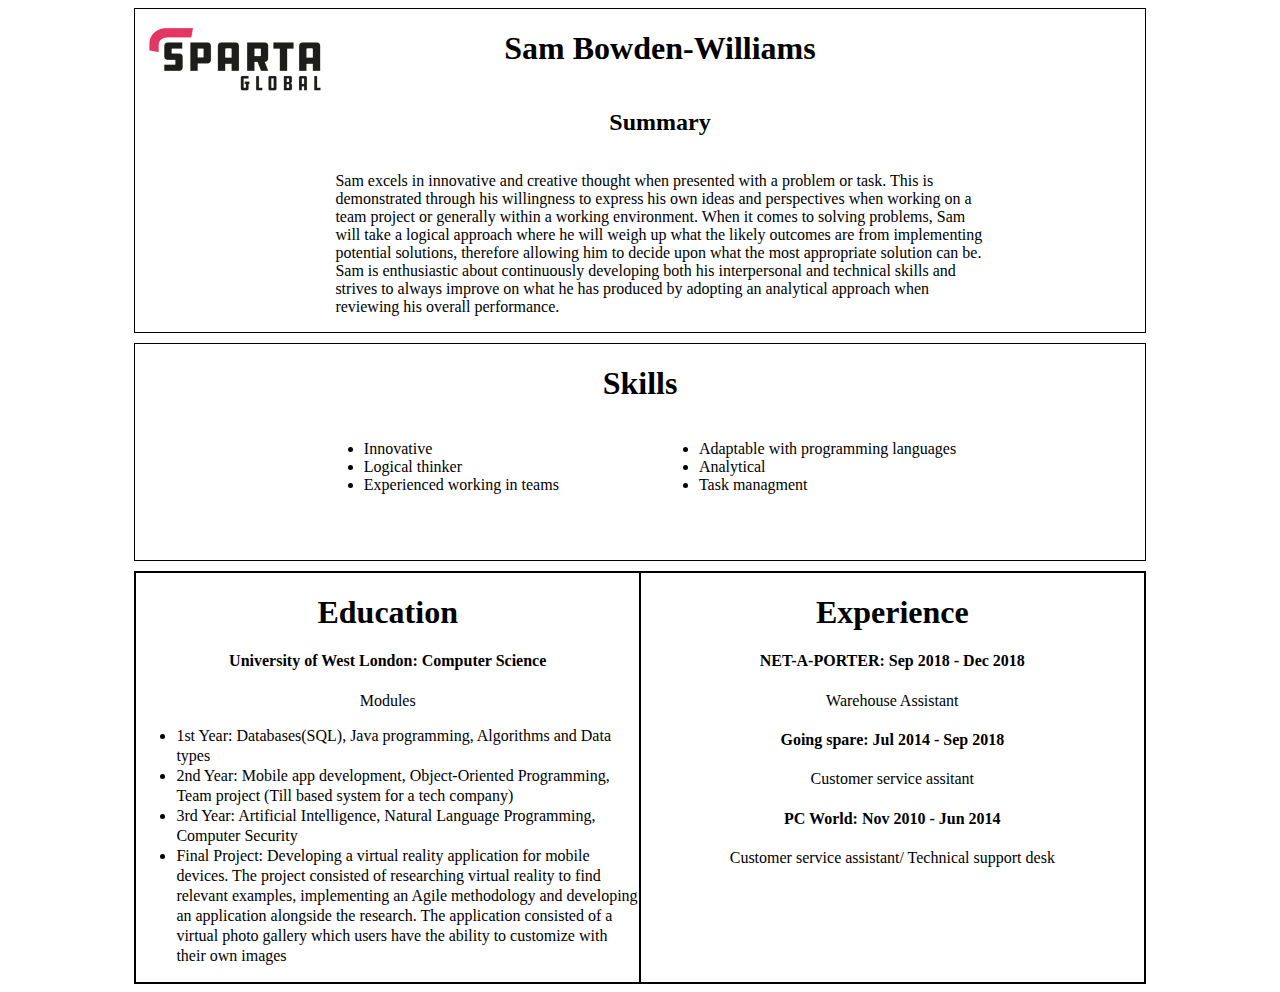
==== index.html @ 55a28b84 "first commit, add files to repo" ====
<!DOCTYPE html>
<html>
<head>
    <meta charset="utf-8" />
    <meta http-equiv="X-UA-Compatible" content="IE=edge">
    <title>Page Title</title>
    <meta name="viewport" content="width=device-width, initial-scale=1">
    <link rel="stylesheet" type="text/css" media="screen" href="css/main.css" />
</head>
<body>

    <div class="outerDiv">

        <div class="headerContainer">
            <div>
                <img class ="headerImg" src="img/sparts.png" alt="">
            </div>
            
            <div class = "titleSumContainer">
                <div>
                    <h1>Sam Bowden-Williams</h1>
                </div>
                <div>
                    <h2>Summary</h2>
                </div>
                <div>
                    <p>Sam excels in innovative and creative thought when presented with a problem or task. This is demonstrated through his willingness to express his own ideas and perspectives when working on a team project or generally within a working environment. When it comes to solving problems, Sam will take a logical approach where he will weigh up what the likely outcomes are from implementing potential solutions, therefore allowing him to decide upon what the most appropriate solution can be. Sam is enthusiastic about continuously developing both his interpersonal and technical skills and strives to always improve on what he has produced by adopting an analytical approach when reviewing his overall performance.</p>
                </div>
                
            </div>
           
        </div>

        <div class ="skillsContainer">
            <div>
                <h1>Skills</h1>
            </div>
            <div class ="listItemsContainer">
                <div>
                    <ul>
                        <li>Innovative</li>
                        <li>Logical thinker</li>
                        <li>Experienced working in teams</li>
                        
                    </ul>
                </div>

                <div>
                    <ul>
                        <li>Adaptable with programming languages</li>
                        <li>Analytical</li>
                        <li>Task managment</li>
                    </ul>
                </div>
            </div>

        </div>

        <div class = "edExContainer">

            <div>
                <h1>Education</h1>
                <h4>University of West London: Computer Science</h4>
                <span>Modules</span>
                <ul>
                    <li>1st Year: Databases(SQL), Java programming, Algorithms and Data types</li>
                    <li>2nd Year: Mobile app development, Object-Oriented Programming, Team project (Till based system for a tech company)</li>
                    <li>3rd Year: Artificial Intelligence, Natural Language Programming, Computer Security</li>
                    <li>Final Project: Developing a virtual reality application for mobile devices. The project consisted of researching virtual reality to find relevant examples, implementing an Agile methodology and developing an application alongside the research. The application consisted of a virtual photo gallery which users have the ability to customize with their own images</li>
                </ul>
            </div>

            <div>
                <h1>Experience</h1>
                <div>
                    <h4>NET-A-PORTER: Sep 2018 - Dec 2018</h4>
                    <p>Warehouse Assistant</p>
                </div>

                <div>
                    <h4>Going spare: Jul 2014 - Sep 2018</h4>
                    <p>Customer service assitant</p>

                </div>

                <div>
                    <h4>PC World: Nov 2010 - Jun 2014</h4>
                    <p>Customer service assistant/ Technical support desk</p>
                </div>
            </div>

        
                    

        </div>





    </div>
    
</body>
</html>
---- css/main.css ----
.outerDiv{
    margin-right: 10%;
    margin-left: 10%;
}

*{
    box-sizing: border-box;
}

.headerContainer{
    display: flex;
    border: 1px solid black;
    height: auto;
    width: auto;
}


.headerImg{
    height: 100px;
    width: 200px;

}

.titleSumContainer{
    display: flex;
    flex-direction: column;;
    text-align: center;
    margin-right: 160px;
}

.titleSumContainer h2{
    
}

.titleSumContainer p{

    text-align: left;
    
}



.skillsContainer{
    display: flex;
    flex-direction: column;
    border: 1px solid black;
    width: auto;
    height: auto;
    margin-top: 10px;
    text-align: center;
    justify-content: center;


}

.skillsContainer h1{
    
    
}

.listItemsContainer{

    display: flex;
    justify-content: center;
    text-align: left;
    margin-top: -50px;
   
}

.listItemsContainer div{
    margin: 50px;
}

.edExContainer{
    display: flex;
    border: 1px solid black;
    text-align: center;
    justify-content: center;
    height: auto;
    margin-top: 10px;
}

.edExContainer > div{
    border: 1px solid black;
    width: 50%;
    justify-content: center;
}

.edExContainer ul{
    text-align: left;
    line-height: 20px;
}

@media all and (max-width: 600px){
    .outerDiv * {
        display: flex;
        flex-flow: column;  
        height: auto;
        width: auto;
    }
    .edExContainer > div{
        width: auto;
    }

    .titleSumContainer{
        margin: 0;
    }
    .skillsContainer div{
        margin: 0px;
    }
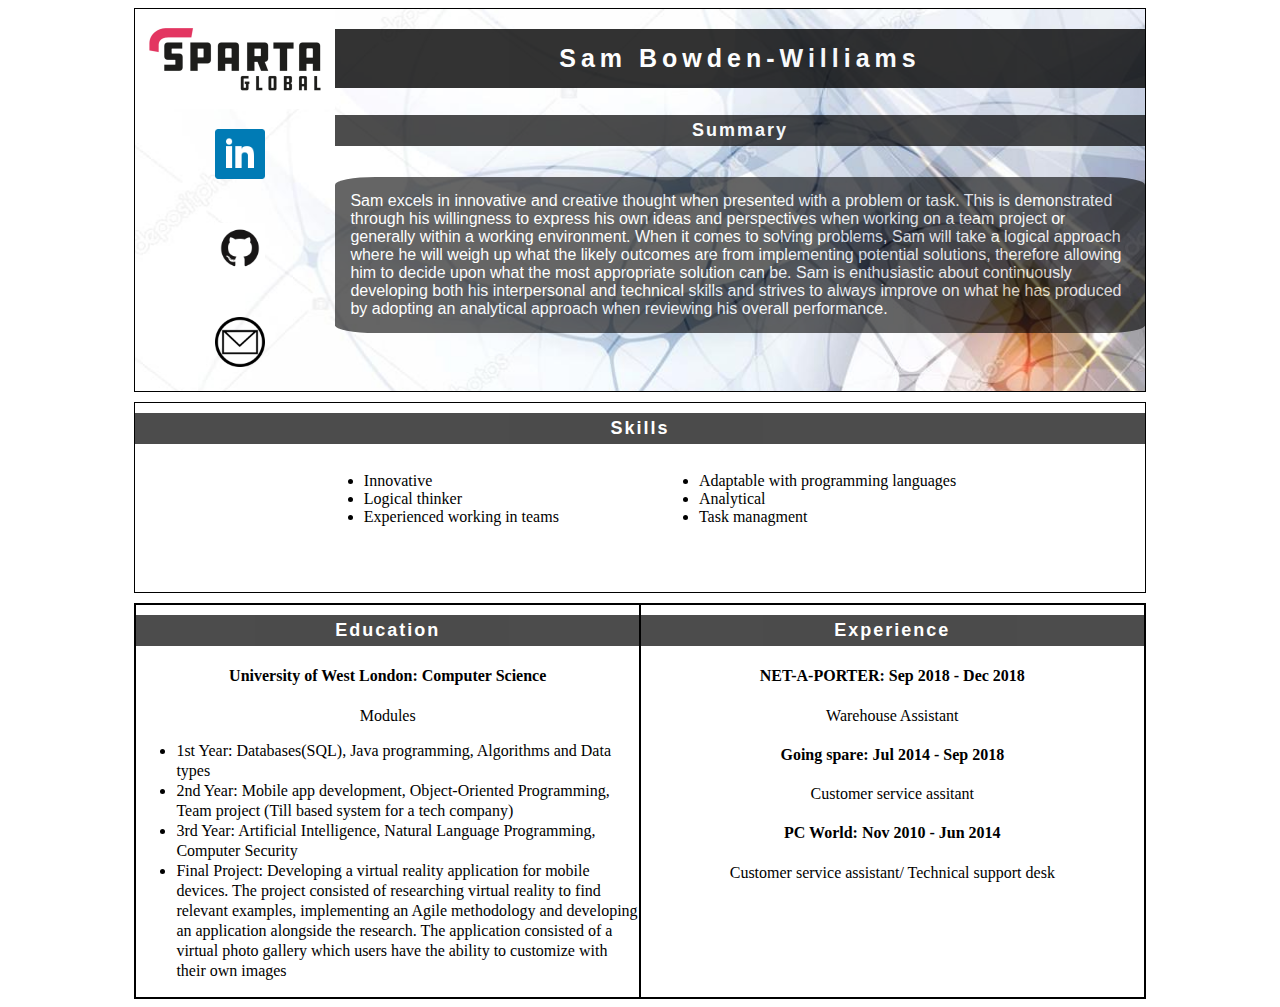
==== commit b6a6208e: "Added responsive logo's, background images and added css classes to headers and paragraphs" ====
--- a/index.html
+++ b/index.html
@@ -12,11 +12,19 @@
     <div class="outerDiv">
 
         <div class="headerContainer">
-            <div>
+            
+            <div class="imgContainer">
                 <img class ="headerImg" src="img/sparts.png" alt="">
+                <div class ="imgLinkContainer">
+                    <a href="#"><img class ="imgLinks" src="img/linkedin.png" alt=""></a>
+                    <a href="#"><img class ="imgLinks" src="img/GitHub-Mark.png" alt=""></a>
+                    <a href="#"><img class ="imgLinks" src="img/email-logo-as-hi.png" alt=""></a>
+                    
+                </div>
             </div>
             
-            <div class = "titleSumContainer">
+            
+            <div class = "sumContainer">
                 <div>
                     <h1>Sam Bowden-Williams</h1>
                 </div>
--- a/css/main.css
+++ b/css/main.css
@@ -1,10 +1,27 @@
+*{
+    box-sizing: border-box;
+}
+
 .outerDiv{
     margin-right: 10%;
     margin-left: 10%;
 }
 
-*{
-    box-sizing: border-box;
+.imgContainer{
+    display: flex;
+    flex-direction: column;
+}
+
+.imgLinkContainer{
+    display: flex;
+    flex-direction: column;
+}
+
+.imgLinks{
+    height: 50px;
+    width: 50px;
+    margin: 20px;
+    margin-left: 80px;
 }
 
 .headerContainer{
@@ -12,6 +29,8 @@
     border: 1px solid black;
     height: auto;
     width: auto;
+    background-image: url(../img/depositphotos_99798984-stock-illustration-abstract-digital-web-site-header.jpg);
+    background-size: cover;
 }
 
 
@@ -21,20 +40,44 @@
 
 }
 
-.titleSumContainer{
+.sumContainer{
     display: flex;
     flex-direction: column;;
     text-align: center;
-    margin-right: 160px;
-}
-
-.titleSumContainer h2{
-    
-}
-
-.titleSumContainer p{
-
+    transition: 1s;
+    margin: 0;
+    margin-top: 10px;
+}
+.sumContainer h1{
+    margin-top: 10px;
+    background-color: black;
+    padding: 15px;
+    font-size: 25px;
+    letter-spacing: 5px;
+    font-family: sans-serif;
+    color: white;
+    opacity: 0.80;
+}
+
+.sumContainer h2{
+    margin-top: 10px;
+    background-color: black;
+    padding: 5px;
+    font-size: 18px;
+    letter-spacing: 2px;
+    font-family: sans-serif;
+    color: white;
+    opacity: 0.70;
+}
+.sumContainer p{
+    background-color: black;
+    padding: 15px;
+    font-family: sans-serif;
+    color: white;
+    border-radius: 5%;
+    opacity: 0.6;
     text-align: left;
+    transition: 1s;
     
 }
 
@@ -54,7 +97,14 @@
 }
 
 .skillsContainer h1{
-    
+    margin-top: 10px;
+    background-color: black;
+    padding: 5px;
+    font-size: 18px;
+    letter-spacing: 2px;
+    font-family: sans-serif;
+    color: white;
+    opacity: 0.70;
     
 }
 
@@ -71,6 +121,18 @@
     margin: 50px;
 }
 
+.listItemsContainer li{
+    text-decoration: none;
+}
+
+.listItemsContainer li:hover{
+    font-weight: bold;
+    transition: 1s; 
+    
+    
+
+}
+
 .edExContainer{
     display: flex;
     border: 1px solid black;
@@ -78,6 +140,18 @@
     justify-content: center;
     height: auto;
     margin-top: 10px;
+}
+
+.edExContainer h1{
+    margin-top: 10px;
+    background-color: black;
+    padding: 5px;
+    font-size: 18px;
+    letter-spacing: 2px;
+    font-family: sans-serif;
+    color: white;
+    opacity: 0.70;
+
 }
 
 .edExContainer > div{
@@ -104,24 +178,45 @@
 
     .titleSumContainer{
         margin: 0;
+
+
     }
     .skillsContainer div{
         margin: 0px;
     }
-    
-    
-
-
-
-
-
-
-
-
-
-
-
-
-
-
-
+
+    .headerContainer{
+        background-image: url(../img/depositphotos_99798984-stock-illustration-abstract-digital-web-site-header.jpg)
+    }
+
+    .sumContainer{
+        color: white;
+        margin: 0 10px;
+    }
+
+
+    .imgLinks{
+        height: 50px;
+        width: 50px;
+    }
+    .imgLinkContainer{
+        flex-direction: row;
+    }
+}
+    
+    
+
+
+
+
+
+
+
+
+
+
+
+
+
+
+
